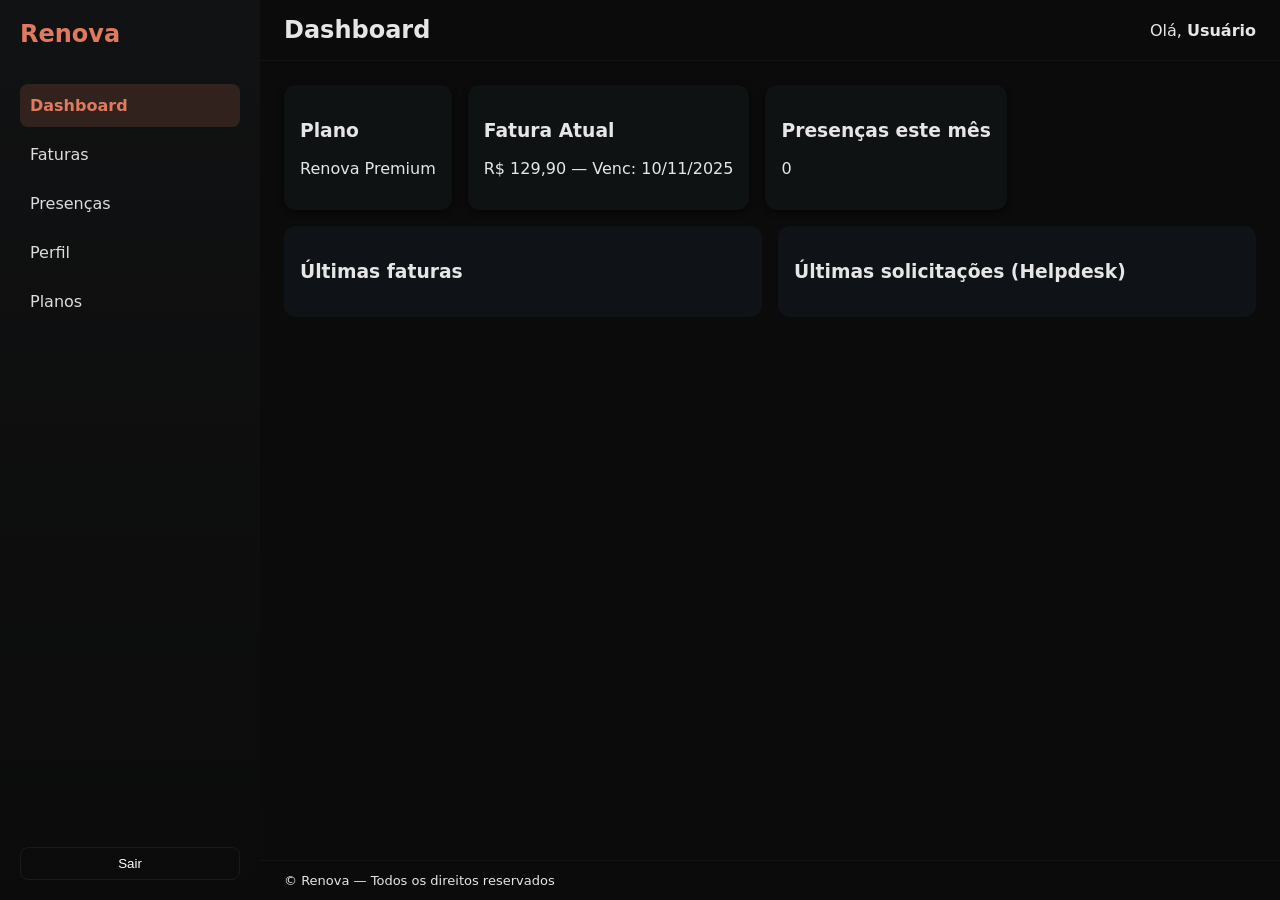
==== area-de-cliente/index.html @ 386889fe "atualizacão" ====
<!doctype html>
<html lang="pt-BR">
<head>
  <meta charset="utf-8" />
  <meta name="viewport" content="width=device-width,initial-scale=1" />
  <title>Renova — Área do Cliente</title>
  <link rel="stylesheet" href="styles.css" />
</head>
<body>
  <div class="app">
    <aside class="sidebar">
      <div class="brand">
        <h1>Renova</h1>
      </div>
      <nav>
        <ul>
          <li data-view="dashboard" class="active">Dashboard</li>
          <li data-view="faturas">Faturas</li> 
          <li data-view="presencas">Presenças</li>
          <li data-view="perfil">Perfil</li>
          <li data-view="planos">Planos</li>
        </ul>
      </nav>
      <div class="sidebar-footer">
        <button id="logout" >Sair</button>
      </div>
    </aside>

    <main class="main">
      <header class="topbar">
        <div class="topbar-left">
          <h2 id="view-title">Dashboard</h2>
        </div>
        <div class="topbar-right">
          <div class="user">Olá, <strong>Usuário</strong></div>
        </div>
      </header>

      <section class="content">
        <!-- Dashboard -->
        <div id="dashboard" class="view">
          <div class="cards">
            <div class="card small">
              <h3>Plano</h3>
              <p id="current-plan">Renova Premium</p>
            </div>
            <div class="card small">
              <h3>Fatura Atual</h3>
              <p id="current-invoice">R$ 129,90 — Venc: 10/11/2025</p>
            </div>
            <div class="card small">
              <h3>Presenças este mês</h3>
              <p id="presence-count">0</p>
            </div>
          </div>

          <div class="grid">
            <div class="panel">
              <h3>Últimas faturas</h3>
              <ul id="invoices-list" class="list"></ul>
            </div>
            <div class="panel">
              <h3>Últimas solicitações (Helpdesk)</h3>
              <ul id="tickets-list" class="list"></ul>
            </div>
          </div>
        </div>

        <!-- Faturas -->
        <div id="faturas" class="view hidden">
          <div class="panel">
            <h3>Minhas Faturas</h3>
            <table class="invoices-table">
              <thead>
                <tr><th>ID</th><th>Valor</th><th>Vencimento</th><th>Status</th><th>Ações</th></tr>
              </thead>
              <tbody id="invoices-table-body"></tbody>
            </table>
          </div>
        </div>

        <!-- Helpdesk -->
        <div id="helpdesk" class="view hidden">
          <div class="panel">
            <h3>Abrir chamado</h3>
            <form id="ticket-form">
              <label>Assunto<input type="text" id="ticket-subject" required /></label>
              <label>Descrição<textarea id="ticket-message" rows="4" required></textarea></label>
              <div class="form-actions">
                <button type="submit">Enviar</button>
              </div>
            </form>
          </div>

          <div class="panel">
            <h3>Meus chamados</h3>
            <ul id="tickets-list-2" class="list"></ul>
          </div>
        </div>

        <!-- Presenças -->
        <div id="presencas" class="view hidden">
          <div class="panel">
            <h3>Calendário de Presenças</h3>
            <div id="calendar-controls" class="calendar-controls">
              <button id="prev-month">❮</button>
              <div id="month-label"></div>
              <button id="next-month">❯</button>
            </div>
            <div id="calendar" class="calendar"></div>
            <p class="help">Clique em um dia para marcar/desmarcar presença.</p>
          </div>
        </div>

        <!-- Perfil (simples) -->
        <div id="perfil" class="view hidden">
          <div class="panel">
            <h3>Perfil</h3>
            <p>Nome: <strong>Usuário Exemplo</strong></p>
            <p>Email: <strong>usuario@exemplo.com</strong></p>
            <p>Plano: <strong id="profile-plan">Renova Premium</strong></p>
          </div>
        </div>

        <!-- Planos -->
        <div id="planos" class="view hidden">
          <div class="panel">
            <h3>Planos</h3>
            <p>Aqui você pode exibir opções de upgrade, histórico e benefícios.</p>
          </div>
        </div>

      </section>

      <footer class="footer">© Renova — Todos os direitos reservados</footer>
    </main>
  </div>

  <script src="script.js"></script>
</body>
</html>
---- area-de-cliente/styles.css ----
:root {
    --terracota: #e07a5f;
    --black: #0b0b0b;
    --muted: #9aa5b1;
    --card: #111213;
}

* {
    box-sizing: border-box
}

html,
body,
#root {
    height: 100%
}

body {
    margin: 0;
    font-family: Inter, system-ui, Segoe UI, Roboto, Arial;
    background: var(--black);
    color: #e6e6e6;
}

.app {
    display: flex;
    min-height: 100vh
}

.sidebar {
    width: 260px;
    background: linear-gradient(180deg, var(--card), #0b0b0b);
    padding: 20px;
    display: flex;
    flex-direction: column
}

.brand h1 {
    margin: 0;
    font-size: 24px;
    color: var(--terracota)
}

.sidebar nav {
    margin-top: 20px
}

.sidebar ul {
    list-style: none;
    padding: 0
}

.sidebar li {
    padding: 12px 10px;
    border-radius: 8px;
    cursor: pointer;
    color: #ddd;
    margin-bottom: 6px
}

.sidebar li:hover {
    background: rgba(224, 122, 95, 0.08)
}

.sidebar li.active {
    background: rgba(224, 122, 95, 0.16);
    color: var(--terracota);
    font-weight: 600
}

.sidebar-footer {
    margin-top: auto
}

.sidebar-footer button {
    width: 100%;
    padding: 8px;
    border-radius: 8px;
    border: 1px solid rgba(255, 255, 255, 0.06);
    background: transparent;
    color: #fff
}


.main {
    flex: 1;
    display: flex;
    flex-direction: column
}

.topbar {
    display: flex;
    justify-content: space-between;
    align-items: center;
    padding: 16px 24px;
    border-bottom: 1px solid rgba(255, 255, 255, 0.03)
}

.topbar h2 {
    margin: 0
}

.content {
    padding: 24px;
    flex: 1
}

.cards {
    display: flex;
    gap: 16px;
    margin-bottom: 16px
}

.card {
    background: #0f1213;
    padding: 16px;
    border-radius: 12px;
    box-shadow: 0 2px 6px rgba(0, 0, 0, 0.6)
}

.card.small {
    min-width: 160px
}

.grid {
    display: grid;
    grid-template-columns: 1fr 1fr;
    gap: 16px
}

.panel {
    background: #0f1216;
    padding: 16px;
    border-radius: 12px
}

.list {
    list-style: none;
    padding: 0;
    margin: 0
}

.list li {
    padding: 10px;
    border-bottom: 1px solid rgba(255, 255, 255, 0.03)
}

.invoices-table {
    width: 100%;
    border-collapse: collapse
}

.invoices-table th,
.invoices-table td {
    padding: 10px;
    text-align: left;
    border-bottom: 1px solid rgba(255, 255, 255, 0.03)
}

.form-actions {
    margin-top: 8px
}

input[type="text"],
textarea {
    width: 100%;
    padding: 10px;
    border-radius: 8px;
    border: 1px solid rgba(255, 255, 255, 0.06);
    background: transparent;
    color: #fff
}

button {
    background: var(--terracota);
    border: none;
    color: #111;
    padding: 8px 12px;
    border-radius: 8px;
    cursor: pointer
}

button:active {
    transform: translateY(1px)
}

.hidden {
    display: none
}

.footer {
    padding: 12px 24px;
    border-top: 1px solid rgba(255, 255, 255, 0.03);
    font-size: 13px
}


/* Calendar */
.calendar-controls {
    display: flex;
    align-items: center;
    gap: 12px;
    margin-bottom: 12px
}

#month-label {
    font-weight: 600
}

.calendar {
    display: grid;
    grid-template-columns: repeat(7, 1fr);
    gap: 6px
}

.day {
    height: 80px;
    background: #0b0c0d;
    border-radius: 8px;
    padding: 6px;
    display: flex;
    flex-direction: column
}

.day .date {
    font-size: 12px;
    color: var(--muted)
}

.day .dot {
    width: 10px;
    height: 10px;
    border-radius: 50%;
    margin-top: auto;
    opacity: 0
}

.day.present {
    background: linear-gradient(180deg, rgba(224, 122, 95, 0.12), rgba(224, 122, 95, 0.06));
    border: 1px solid rgba(224, 122, 95, 0.18)
}

.day.present .dot {
    opacity: 1;
    background: var(--terracota)
}

.help {
    font-size: 13px;
    color: var(--muted);
    margin-top: 10px
}


@media(max-width:900px) {
    .sidebar {
        display: none
    }

    .app {
        flex-direction: column
    }

    .grid {
        grid-template-columns: 1fr
    }
}
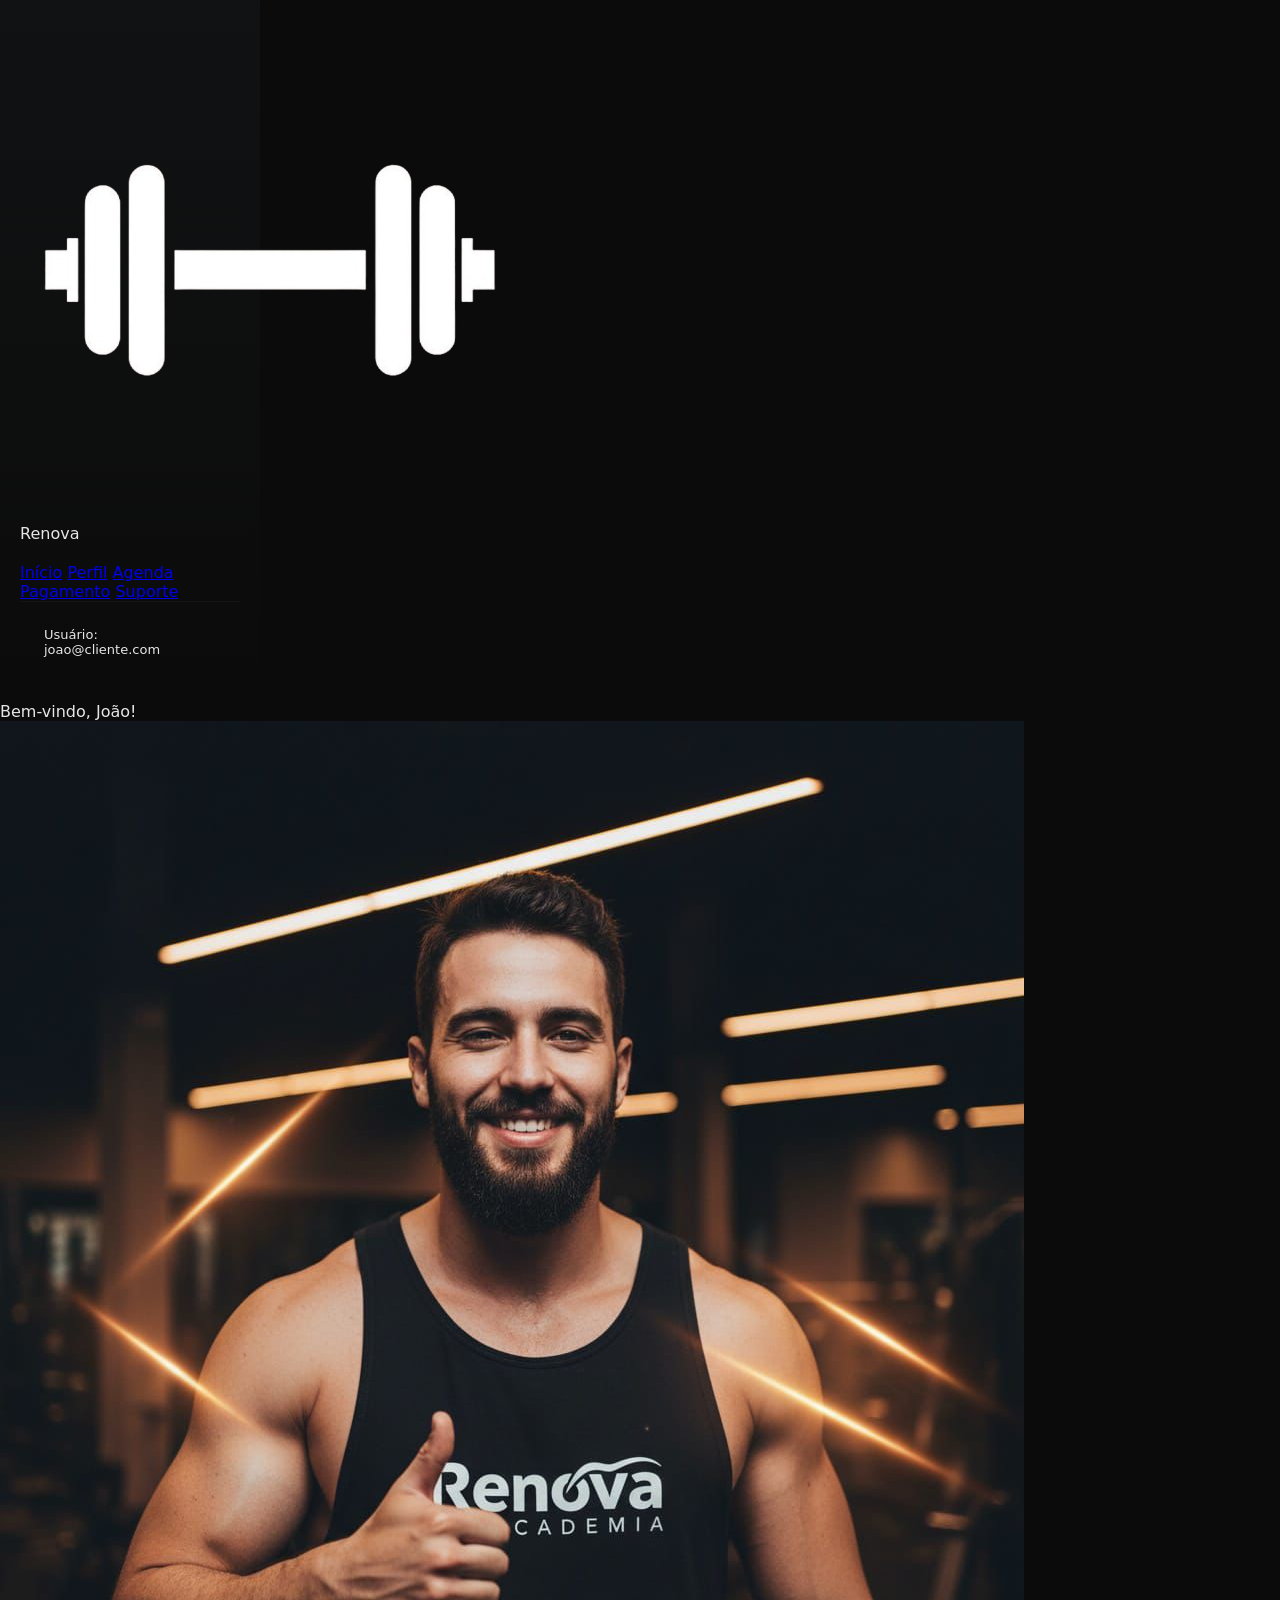
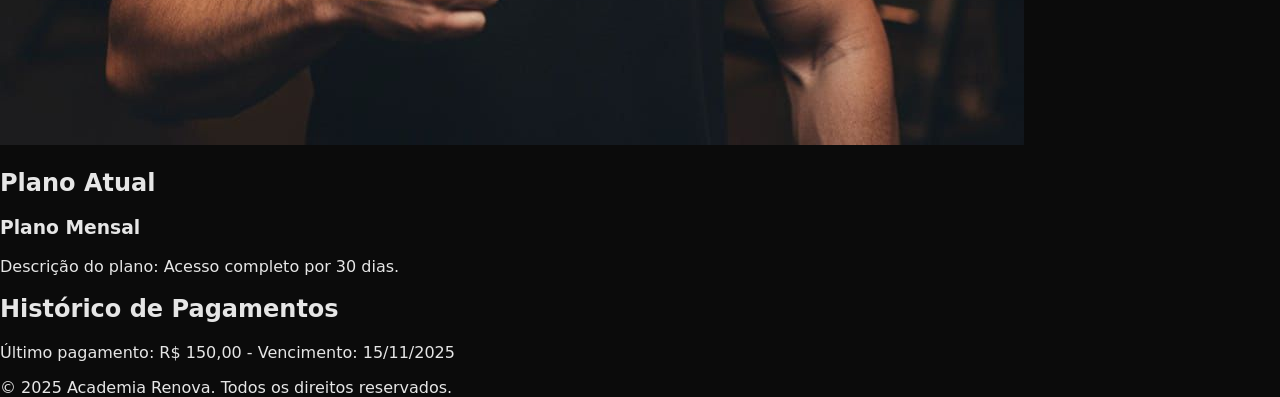
==== commit b83ffff0: "3.0" ====
--- a/area-de-cliente/index.html
+++ b/area-de-cliente/index.html
@@ -1,141 +1,62 @@
-<!doctype html>
+<!DOCTYPE html>
 <html lang="pt-BR">
 <head>
-  <meta charset="utf-8" />
-  <meta name="viewport" content="width=device-width,initial-scale=1" />
-  <title>Renova — Área do Cliente</title>
-  <link rel="stylesheet" href="styles.css" />
+    <meta charset="UTF-8">
+    <meta name="viewport" content="width=device-width, initial-scale=1.0">
+    <title>Academia Renova - Cliente</title>
+    <link rel="stylesheet" href="styles.css">
 </head>
-<body>
-  <div class="app">
+<body class="client-dashboard">
+    <!-- Sidebar -->
     <aside class="sidebar">
-      <div class="brand">
-        <h1>Renova</h1>
-      </div>
-      <nav>
-        <ul>
-          <li data-view="dashboard" class="active">Dashboard</li>
-          <li data-view="faturas">Faturas</li> 
-          <li data-view="presencas">Presenças</li>
-          <li data-view="perfil">Perfil</li>
-          <li data-view="planos">Planos</li>
-        </ul>
-      </nav>
-      <div class="sidebar-footer">
-        <button id="logout" >Sair</button>
-      </div>
+        <div class="logo-container">
+            <img src="logotipo.png" alt="Logo da Academia" class="logo-img">
+            <span class="logo-text">Renova</span>
+        </div>
+        <nav class="menu">
+            <a href="index.html" class="menu-item">Início</a>
+            <a href="perfil.html" class="menu-item">Perfil</a>
+            <a href="agenda.html" class="menu-item">Agenda</a>
+            <a href="pagamento.html" class="menu-item">Pagamento</a>
+            <a href="suporte.html" class="menu-item active">Suporte</a>
+        </nav>
+        <footer class="footer">
+            <p>Usuário: joao@cliente.com</p>
+        </footer>
     </aside>
 
-    <main class="main">
-      <header class="topbar">
-        <div class="topbar-left">
-          <h2 id="view-title">Dashboard</h2>
-        </div>
-        <div class="topbar-right">
-          <div class="user">Olá, <strong>Usuário</strong></div>
-        </div>
-      </header>
+    <!-- Main Content -->
+    <main class="main-content">
+        <header class="header">
+            <div class="header-left">
+                <span class="dashboard-title">Bem-vindo, João!</span>
+            </div>
+            <div class="header-right">
+                <div class="profile">
+                    <img src="perfil.jpg" alt="Foto do Cliente" class="profile-img">
+                </div>
+            </div>
+        </header>
 
-      <section class="content">
-        <!-- Dashboard -->
-        <div id="dashboard" class="view">
-          <div class="cards">
-            <div class="card small">
-              <h3>Plano</h3>
-              <p id="current-plan">Renova Premium</p>
+        <section class="info-section">
+            <h2>Plano Atual</h2>
+            <div class="plan-card">
+                <h3>Plano Mensal</h3>
+                <p>Descrição do plano: Acesso completo por 30 dias.</p>
             </div>
-            <div class="card small">
-              <h3>Fatura Atual</h3>
-              <p id="current-invoice">R$ 129,90 — Venc: 10/11/2025</p>
+        </section>
+
+        <section class="payment-section">
+            <h2>Histórico de Pagamentos</h2>
+            <div class="payment-history">
+                <p>Último pagamento: R$ 150,00 - Vencimento: 15/11/2025</p>
             </div>
-            <div class="card small">
-              <h3>Presenças este mês</h3>
-              <p id="presence-count">0</p>
-            </div>
-          </div>
+        </section>
 
-          <div class="grid">
-            <div class="panel">
-              <h3>Últimas faturas</h3>
-              <ul id="invoices-list" class="list"></ul>
-            </div>
-            <div class="panel">
-              <h3>Últimas solicitações (Helpdesk)</h3>
-              <ul id="tickets-list" class="list"></ul>
-            </div>
-          </div>
-        </div>
+        <footer class="footer-main">
+            <p>&copy; 2025 Academia Renova. Todos os direitos reservados.</p>
+        </footer>
+    </main>
 
-        <!-- Faturas -->
-        <div id="faturas" class="view hidden">
-          <div class="panel">
-            <h3>Minhas Faturas</h3>
-            <table class="invoices-table">
-              <thead>
-                <tr><th>ID</th><th>Valor</th><th>Vencimento</th><th>Status</th><th>Ações</th></tr>
-              </thead>
-              <tbody id="invoices-table-body"></tbody>
-            </table>
-          </div>
-        </div>
-
-        <!-- Helpdesk -->
-        <div id="helpdesk" class="view hidden">
-          <div class="panel">
-            <h3>Abrir chamado</h3>
-            <form id="ticket-form">
-              <label>Assunto<input type="text" id="ticket-subject" required /></label>
-              <label>Descrição<textarea id="ticket-message" rows="4" required></textarea></label>
-              <div class="form-actions">
-                <button type="submit">Enviar</button>
-              </div>
-            </form>
-          </div>
-
-          <div class="panel">
-            <h3>Meus chamados</h3>
-            <ul id="tickets-list-2" class="list"></ul>
-          </div>
-        </div>
-
-        <!-- Presenças -->
-        <div id="presencas" class="view hidden">
-          <div class="panel">
-            <h3>Calendário de Presenças</h3>
-            <div id="calendar-controls" class="calendar-controls">
-              <button id="prev-month">❮</button>
-              <div id="month-label"></div>
-              <button id="next-month">❯</button>
-            </div>
-            <div id="calendar" class="calendar"></div>
-            <p class="help">Clique em um dia para marcar/desmarcar presença.</p>
-          </div>
-        </div>
-
-        <!-- Perfil (simples) -->
-        <div id="perfil" class="view hidden">
-          <div class="panel">
-            <h3>Perfil</h3>
-            <p>Nome: <strong>Usuário Exemplo</strong></p>
-            <p>Email: <strong>usuario@exemplo.com</strong></p>
-            <p>Plano: <strong id="profile-plan">Renova Premium</strong></p>
-          </div>
-        </div>
-
-        <!-- Planos -->
-        <div id="planos" class="view hidden">
-          <div class="panel">
-            <h3>Planos</h3>
-            <p>Aqui você pode exibir opções de upgrade, histórico e benefícios.</p>
-          </div>
-        </div>
-
-      </section>
-
-      <footer class="footer">© Renova — Todos os direitos reservados</footer>
-    </main>
-  </div>
-
-  <script src="script.js"></script>
 </body>
-</html>+</html>
